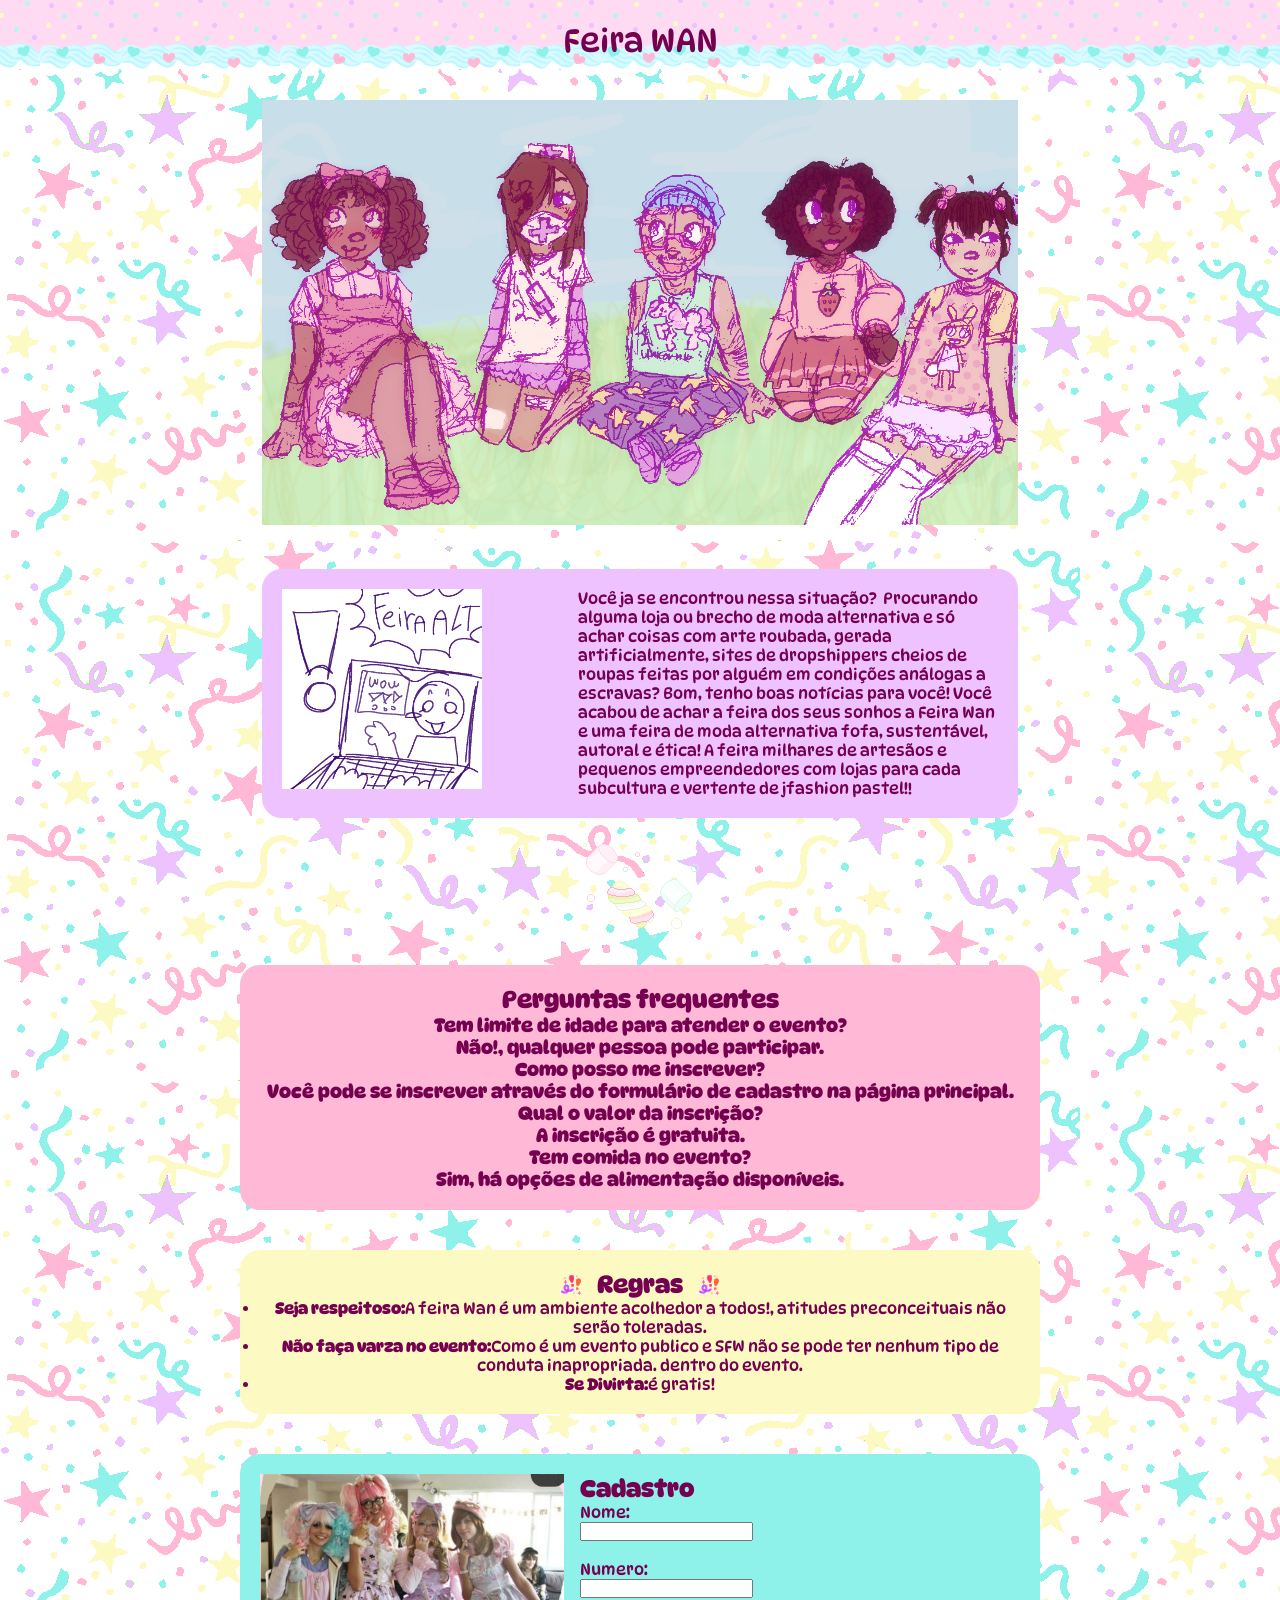
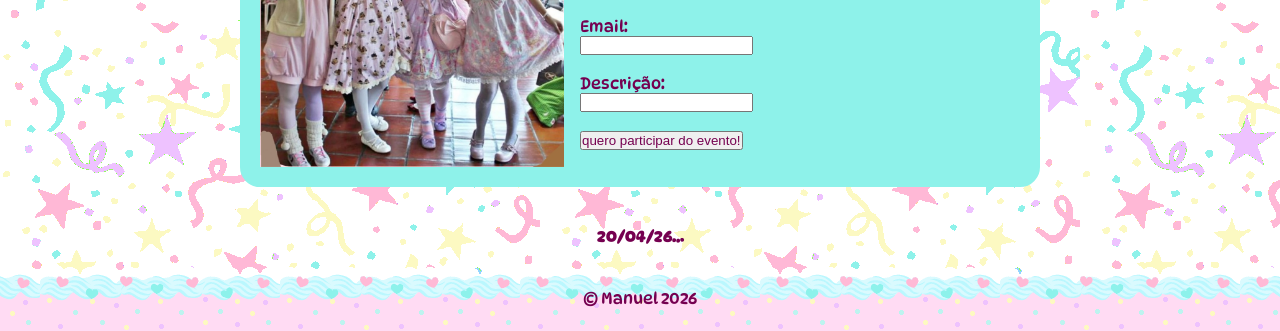
==== index.html @ cca87ae4 "Comitando denovo essa boma seloco" ====
<!DOCTYPE html>
<html lang="pt-BR">
<head>
    <meta charset="UTF-8">
    <meta name="viewport" content="width=device-width, initial-scale=1.0">
    <meta name="description" content="Landing page profissional para captação de cliente.">
    <title> WAN WAN</title>
    <link rel="stylesheet" href="css/style.css">
    <link rel="preconnect" href="https://fonts.googleapis.com">
    <link rel="preconnect" href="https://fonts.gstatic.com" crossorigin>
    <link href="https://fonts.googleapis.com/css2?family=DynaPuff:wght@400;700&display=swap" rel="stylesheet">
    <link rel="icon" type="image/x-icon" href="imagem/favicon.ico">
</head>
<body style="background:url('imagem/bg.png');">
    <header>
        <div class="bounce"><mark>F</mark><mark>e</mark><mark>i</mark><mark>r</mark><mark>a</mark><mark> </mark><mark>W</mark><mark>A</mark><mark>N</mark></div>
        <!--cabeçalho SIGLA "Wan" SUJEITA A ALTERAÇÕES-->
    </header>
    <main>
        <section class="banner-section">
            <img src="imagem/banner.png" alt="banner de boas vindas com uma mulher negra vestida em uma coord lolita uma mulher latina vestida em moda yumekawa
            um homem branca vestido em mode fairykei (boystyle) uma mulher negra vestida em moda yumekawa e uma mulher asiatica vestida em jojifuku"><!--banner de boas vindas-->
        </section>
 
        <section class="intro-section">
            <div class="event-image"><!--imagem do evento--></div>
            <div class="text-box">
                <p>Você ja se encontrou nessa situação? 
                    Procurando alguma loja ou brecho de moda alternativa e só achar coisas com arte roubada, gerada artificialmente, 
                    sites de dropshippers cheios de roupas feitas por alguém em condições análogas a escravas? 
                    Bom, tenho boas notícias para você! Você acabou de achar a feira dos seus sonhos a 
                    Feira Wan e uma feira de moda alternativa fofa, sustentável, autoral e ética!
                    A feira milhares de artesãos e pequenos empreendedores com lojas para cada subcultura e vertente de jfashion pastel!!</p>
            </div>
        </section>
    </main>
 <img src="imagem/marshmellows.gif" alt="marshmellows em tons pasteis clutuando" class="marsh">
        <section class="faq-section">
            <h2>Perguntas frequentes</h2>
            <h3 class="pergunta">Tem limite de idade para atender o evento?</h3>
            <h3 class="resposta">Não!, qualquer pessoa pode participar.</h3>
            <h3 class="pergunta">Como posso me inscrever?</h3>
            <h3 class="resposta">Você pode se inscrever através do formulário de cadastro na página principal.</h3>
            <h3 class="pergunta">Qual o valor da inscrição?</h3>
            <h3 class="resposta">A inscrição é gratuita.</h3>
            <h3 class="pergunta">Tem comida no evento?</h3>
            <h3 class="resposta">Sim, há opções de alimentação disponíveis.</h3>
        </section>
 
        <section class="rules-section">
            <div class="rules-header">
                <img src="imagem/!!.gif" alt="0"><!--gif-->
                <h2>Regras</h2>
                <img src="imagem/!!.gif" alt="0"><!--gif-->
            </div>
            <ul class="lista">
                <li><strong>Seja respeitoso:</strong>A feira Wan é um ambiente acolhedor a todos!, atitudes  preconceituais não serão toleradas.</li>
                <li><strong>Não faça varza no evento:</strong>Como é um evento publico e SFW não se pode ter nenhum tipo de conduta inapropriada. dentro do evento.</li>
                <li><strong>Se Divirta:</strong>é gratis!</li>
            </ul>
        </section>
 
        <section class="registration-section">
            <img src="imagem/ilust.jpg" alt="pequena ilustração do evento"><!--ilustração do evento-->
            <div class="text-box">
                <h2>Cadastro</h2>
                <label for="nome">Nome:</label>
                <input type="text" id="nome" name="nome">
                <br>
                <label for="numero">Numero:</label>
                <input type="text" id="numero" name="numero">
                <br>
                <label for="email">Email:</label>
                <input type="text" id="email" name="email">
                <br>
                <label for="desc">Descrição:</label>
                <input type="text" id="desc" name="desc">
                <br>
                <button aria-label="participar">quero participar do evento!</button>
            </div>
        </section>
 
        <section class="teaser-section">
            <h4><strong>20/04/26...</strong></h4><!--teaser-->
        </section>
    <footer>
        <p>&copy; Manuel 2026 </p>
    </footer>
</body>
</html>
---- css/style.css ----
/* padrão*/
* {
    color:#750050;
    margin: 0;
    padding: 0;
    box-sizing: border-box;
}

 .intro-section{
    background-color:#EEC2FF;
    border: 20px solid #EEC2FF;
    ;
 }

 .rules-section{
    background-color:#FCF9C2;
    border:20px solid #FCF9C2;
 }

 .registration-section{
    background-color:#8EF2EA;
    border: 20px solid #8EF2EA;
 }

 .faq-section{
    background-color:#FFB8D6;
    border: 20px solid #FFB8D6;
 }

 .intro-section, .rules-section, .registration-section, .faq-section{
    border-radius: 20px;
 }
.registration-section {
    display: flex;
    flex-direction: row;
    align-items: flex-start;
    justify-content: space-between;
    text-align: left;
}

/* fonte do google*/
body {
    font-family: "DynaPuff", system-ui, sans-serif;
}
 
/* make header and footer full screen width */
header {
    width: 100vw; /*cobrir a tela toda*/
    position: relative;
    left: 50%;
    transform: translateX(-50%);
    min-height: 80px; /* pro gif aparecer inteiro */
    font-size: xx-large;
}
 
footer {
    width: 100vw; /*cobrir a tela toda*/
    position: relative;
    left: 50%;
    transform: translateX(-50%);
    min-height: 65px; /* pro gif aparecer inteiro */
}
 
/* header background */
header {
    background-image: url('../imagem/headerimage.gif');
    background-size: auto;
    background-repeat: repeat;
    background-position: bottom;
    text-align: center;
    display: flex;
    align-items: center; /* cetralizar essa bomba */
    justify-content: center;
}
 
 
footer {
    background-image: url('../imagem/footerimage.gif');
    background-size: auto;
    background-repeat: repeat;
    background-position: bottom;
    text-align: center;
    display: flex;
    align-items: center; /* cetralizar essa bomba */
    justify-content: center;
}
 
body, main {
    display: flex;
    flex-direction: column;
    align-items: center;
}
 
section {
    width: 90%;            
    max-width: 800px;
    margin: 2rem 0;
    text-align: center;  
}
 
.banner-section img,
.teaser-section img {
    width: 100%;
    height: auto;
}
 
.intro-section,
.registration-section {
    display: flex;
    flex-direction: row;
    align-items: flex-start;
    justify-content: space-between;
    text-align: left;
}
 
.intro-section .image-container,
.registration-section img {
    max-width: 40%;
    height: auto;
    margin-right: 1rem;
}
 
.text-box {
    display: flex;
    flex-direction: column;
    align-items: flex-start;
    width: 60%;
}
 
.rules-section {
    display: flex;
    flex-direction: column;
    align-items: center;
}
 
.rules-header {
    display: flex;
    flex-direction: row;
    align-items: center;
    justify-content: center;
    gap: 1rem;
    width: 100%;
}
 
.rules-header mark {
    margin: 0;
}
 
.rules-header img {
    max-width: 50px;
    height: auto;
}
 
section {
    margin: 20px;
    border: 20px solid color(from color srgb r g b);
   /*outline: 1px dashed black;*/
}

 


.event-image {
    background-image: url('../imagem/imgevento1.png');
    background-size: contain;
    background-repeat: no-repeat;
    width: 40%;
    height: 200px;
    margin-right: 1rem;
}

.event-image:hover {
    background-image: url('../imagem/imgevento2.png');
}

/*Aqui é só pro titulo balançar XD*/
 
  .bounce mark {
    z-index: 99;
    animation: bounce-anim 2s infinite;
    animation-timing-function: cubic-bezier(0.25, 0.85, 0.4, 1);
    width:auto;
    background: none;
  }
 
  .bounce mark:nth-child(1) {
    animation-delay: 0s;
    display: inline-block;
  }
 
  .bounce mark:nth-child(2) {
    animation-delay: 0.2s;
    display: inline-block;
  }
 
  .bounce mark:nth-child(3) {
    animation-delay: 0.4s;
    display: inline-block;
  }
 
  .bounce mark:nth-child(4) {
    animation-delay: 0.6s;
    display: inline-block;
  }
 
  .bounce mark:nth-child(5) {
    animation-delay: 0.8s;
    display: inline-block;
  }
 
  .bounce mark:nth-child(7) {
    animation-delay: 1s;
    display: inline-block;
  }
 
  .bounce mark:nth-child(8) {
    animation-delay: 1.2s;
    display: inline-block;
  }
 
  .bounce mark:nth-child(9) {
    animation-delay: 1.4s;
    display: inline-block;
  }
 
  .bounce mark:nth-child(10) {
    animation-delay: 1.6s;
    display: inline-block;
  }
 
  .bounce mark:nth-child(11) {
    animation-delay: 1.8s;
    display: inline-block;
  }
 
 
  @keyframes bounce-anim {
    0% {
      transform: scale(1, 1) translateY(0);
    }
 
    10% {
      transform: scale(1.1, .9) translateY(0);
    }
 
    30% {
      transform: scale(.9, 1.1) translateY(-30px);
    }
 
    50% {
      transform: scale(1.05, .95) translateY(0);
    }
 
    60% {
      transform: scale(1, 1) translateY(-4px);
    }
 
    100% {
      transform: scale(1, 1) translateY(0);
    }
  }
/* creditos: codigo da animação do titulo CYBERPINKED FOR THE BASE CODE. ALLISON OF MCYT.CRD.CO. e, Jake @carrduser
Mask:nenes mask
Pixel artes: pixelins no tublr, arte do banner e introdução: eu, foto: kawaiiki_project em 2013, outros graficos: autor desconhecido */
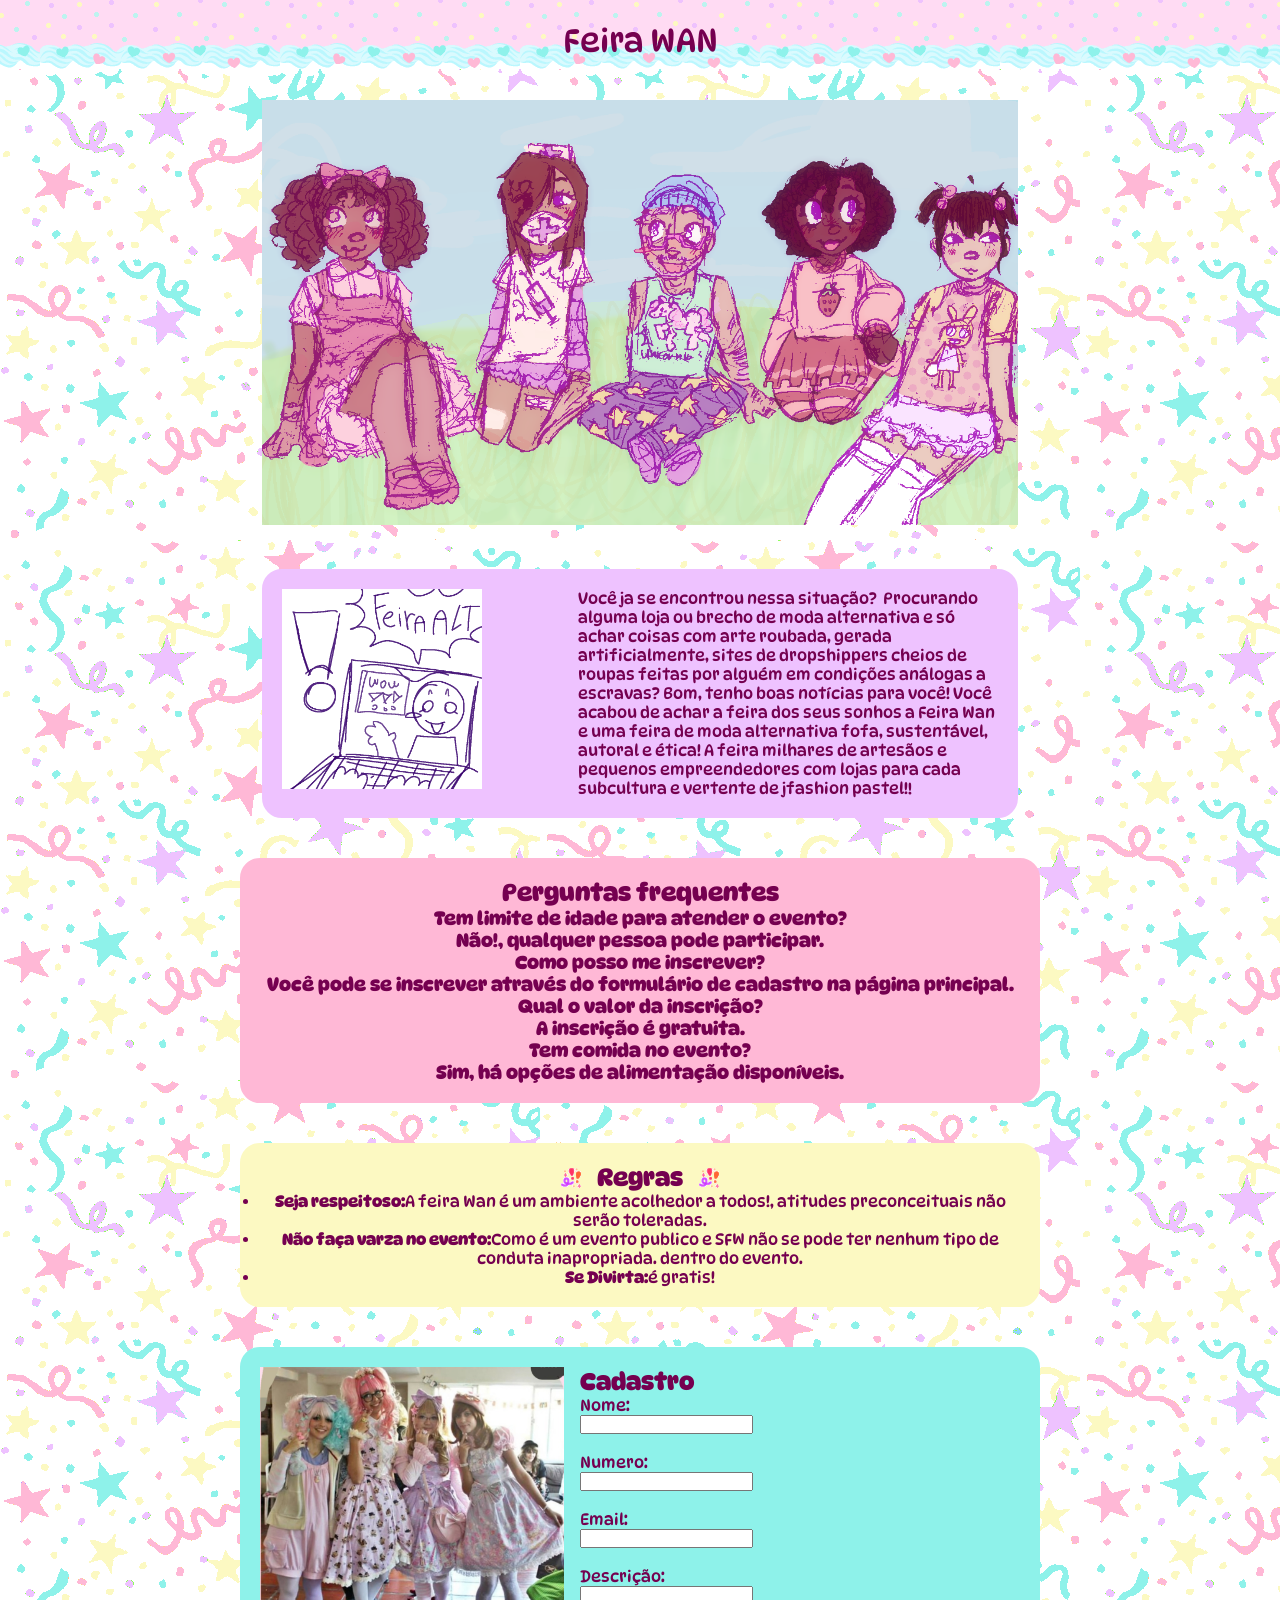
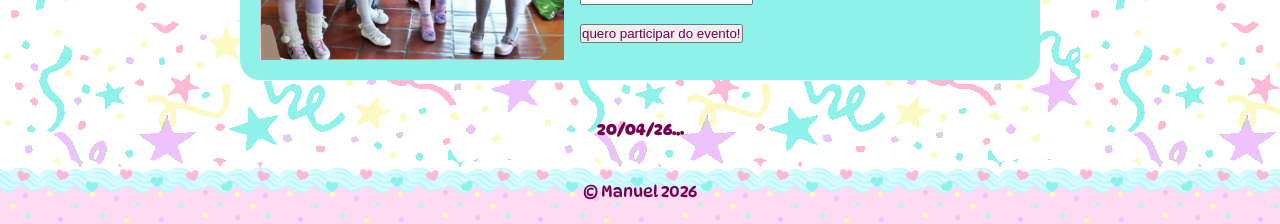
==== commit 3b1f44fa: "tira o marshmellow depois eu adiocino ele denovo" ====
--- a/index.html
+++ b/index.html
@@ -34,7 +34,6 @@
             </div>
         </section>
     </main>
- <img src="imagem/marshmellows.gif" alt="marshmellows em tons pasteis clutuando" class="marsh">
         <section class="faq-section">
             <h2>Perguntas frequentes</h2>
             <h3 class="pergunta">Tem limite de idade para atender o evento?</h3>
@@ -87,4 +86,4 @@
         <p>&copy; Manuel 2026 </p>
     </footer>
 </body>
-</html>+</html>
